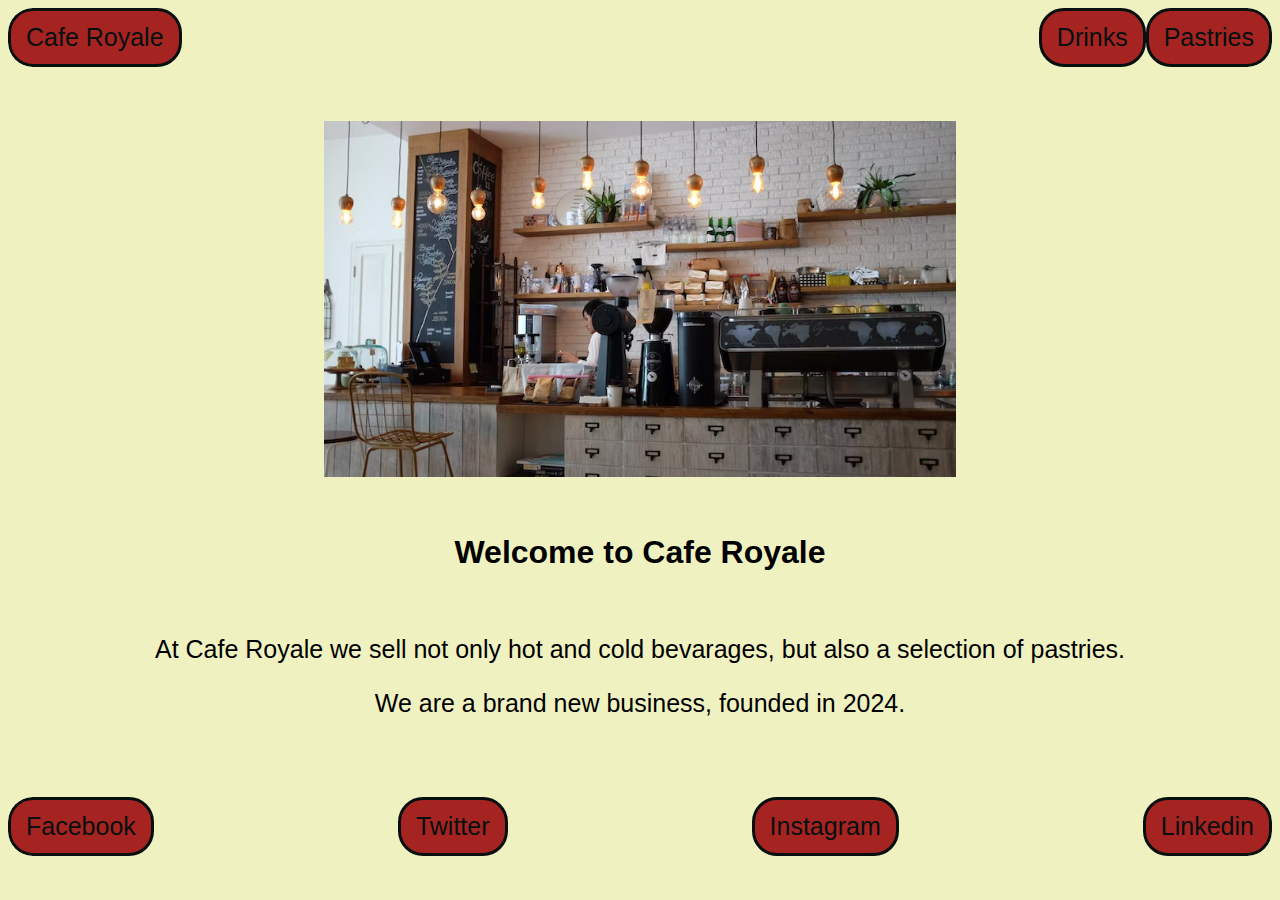
==== index.html @ af6e72b5 "initial upload of website" ====
<!DOCTYPE html>
<html lang="en">
<head>
    <link rel="stylesheet" href="style.css">
    <meta charset="UTF-8">
    <meta name="viewport" content="width=device-width, initial-scale=1.0">
    <title>Coffee Shop</title>
</head>
<body>
    <ul>
        <li><a href="./index.html">Cafe Royale</a></li>
        <li style="float:right;"><a href="./page3.html">Pastries</a></li>
        <li style="float:right"><a href="./page2.html">Drinks</a></li>
    </ul>
        <br>
        <br>
        <br>
    <div class="photo1">
    <img src="./coffee_bar.jpeg" alt="A coffe shop bar" width="50%">
    </div>
    <br>
    <br>
    <h1>Welcome to Cafe Royale</h1>
    <br>
    <p>At Cafe Royale we sell not only hot and cold bevarages, but also a selection of pastries.</p>
    <p>We are a brand new business, founded in 2024.</p>
    <br>
    <br>
    <br>
    <ul>
        <div class="links">
        <li><a href="https://en-gb.facebook.com/" target="_blank">Facebook</a></li>
        <li><a href="https://twitter.com/?lang=en" target="_blank">Twitter</a></li>
        <li><a href="https://www.instagram.com/" target="_blank">Instagram</a></li>
        <li><a href="https://www.linkedin.com/" target="_blank">Linkedin</a></li>
        </div>
      </ul>
</body>
</html>
---- style.css ----
body {
    background-color: #eff2c0;
    font-family: "Roboto", sans-serif;
}

p {
    display: flex;
    justify-content: center;
    font-size: 25px;
    text-align: center;
}

.photo1 {
    display: flex;
    justify-content: center;
}

h1 {
    display: flex;
    justify-content: center;
}


.website_links {
    display: flex;
    justify-content: space-evenly;
    font-size: 35px;
    text-decoration: none;
    color: black;
}

.drinks {
    display: flex;
    justify-content: space-between;
}

.drink_names {
    display: flex;
    justify-content: space-around;
    align-items: center;
    font-size: 25px;
}

table {
    display: flex;
    justify-content: center;
    font-size: 25px;
}

.Drink_Names {
    text-decoration: underline;
    font-size: 40px;
}

.Pastries {
    text-decoration: underline;
    font-size: 40px;
}

ul {
    list-style-type: none;
    margin: 0;
    padding: 0;
    overflow: hidden;
    background-color: #eff2c0;
    border-radius: 25px;
}
  
li {
    float: left;
    border-radius: 25px;
    font-size: 25px;
    border: solid #080f0f 3px;
    background-color: #a52422;

}

li a {
    display: block;
    color: #080f0f;
    text-align: center;
    padding: 12px 15px;
    text-decoration: none;
}

.links {
    display: flex;
    justify-content: space-between;
}
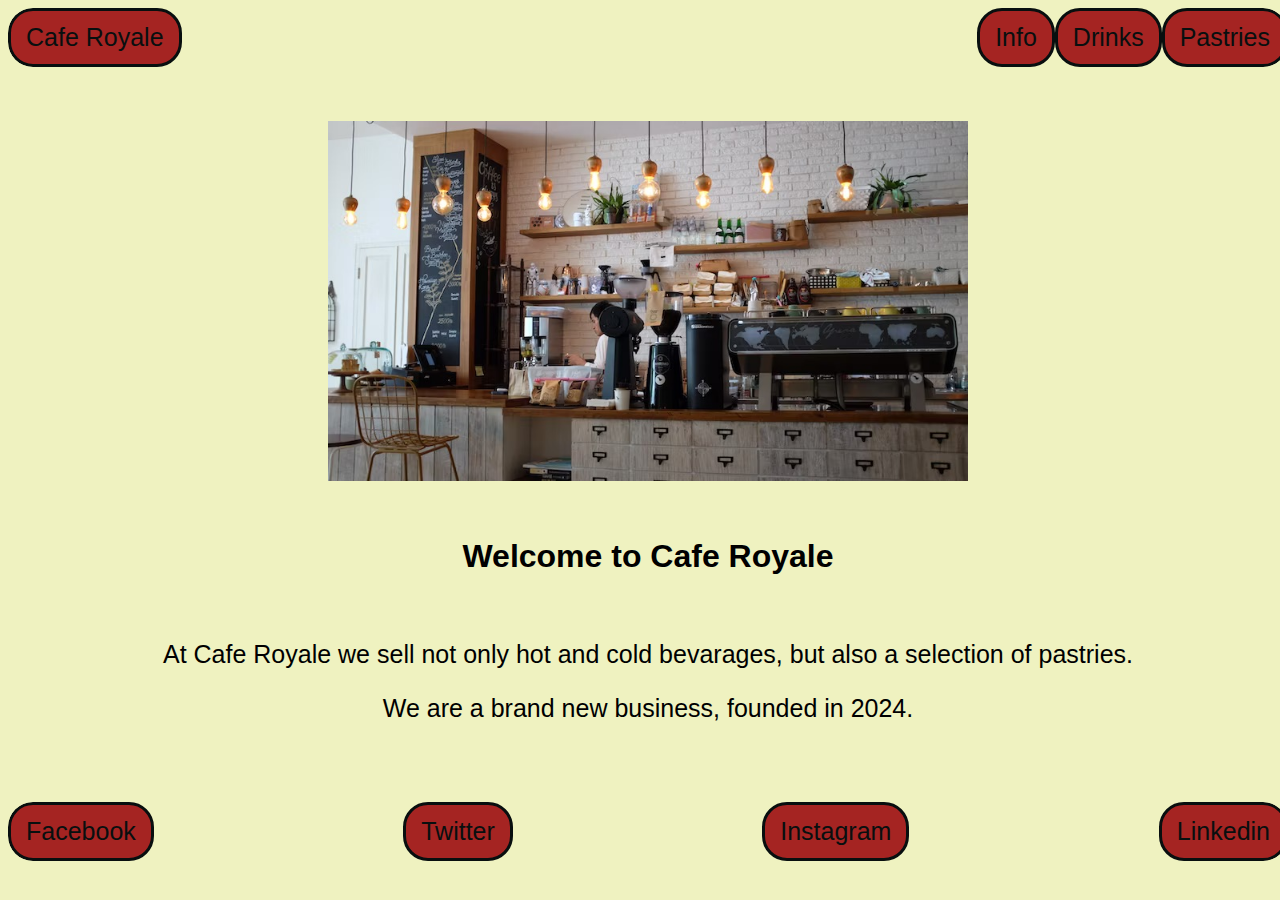
==== commit bd3198dd: "Update" ====
--- a/index.html
+++ b/index.html
@@ -11,6 +11,7 @@
         <li><a href="./index.html">Cafe Royale</a></li>
         <li style="float:right;"><a href="./page3.html">Pastries</a></li>
         <li style="float:right"><a href="./page2.html">Drinks</a></li>
+        <li style="float: right;"><a href="./page4.html">Info</a></li>
     </ul>
         <br>
         <br>
--- a/style.css
+++ b/style.css
@@ -1,6 +1,8 @@
 body {
     background-color: #eff2c0;
     font-family: "Roboto", sans-serif;
+    width: 100%;
+    height: 100%;
 }
 
 p {
@@ -88,3 +90,20 @@
     justify-content: space-between;
 }
 
+.location {
+    display: flex;
+    justify-content: flex-start;
+}
+
+dl {
+    display: flex;
+    justify-content: flex-start;
+    font-size: 25px;
+}
+
+.open {
+    float: right;
+    border: solid black 3px;
+    border-radius: 25px;
+    background-color: #a52422;
+}
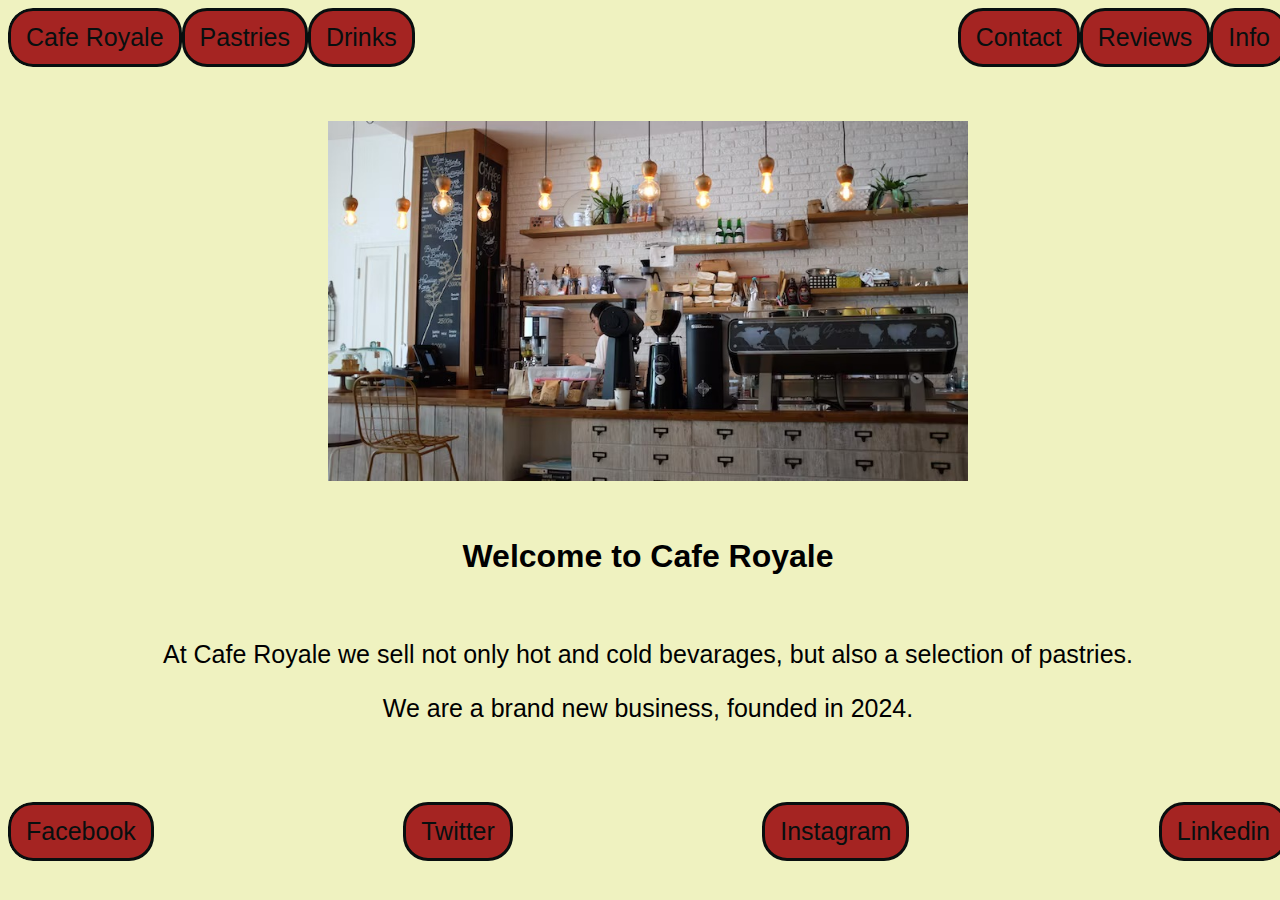
==== commit c0ac1239: "Update" ====
--- a/index.html
+++ b/index.html
@@ -9,9 +9,11 @@
 <body>
     <ul>
         <li><a href="./index.html">Cafe Royale</a></li>
-        <li style="float:right;"><a href="./page3.html">Pastries</a></li>
-        <li style="float:right"><a href="./page2.html">Drinks</a></li>
+        <li><a href="./page3.html">Pastries</a></li>
+        <li><a href="./page2.html">Drinks</a></li>
         <li style="float: right;"><a href="./page4.html">Info</a></li>
+        <li style="float: right;"><a href="./page5.html">Reviews</a></li>
+        <li style="float: right;"><a href="./page6.html">Contact</a></li>
     </ul>
         <br>
         <br>
--- a/style.css
+++ b/style.css
@@ -107,3 +107,25 @@
     border-radius: 25px;
     background-color: #a52422;
 }
+
+.reviews {
+    display: flex;
+    justify-content: flex-end;
+    align-items: center;
+}
+
+.reviews2 {
+    display: flex;
+    justify-content: flex-end;
+    align-items: center;
+}
+
+.help {
+    display: flex;
+    justify-content: flex-end;
+}
+
+.contact {
+    display: flex;
+    justify-content: space-around;
+}